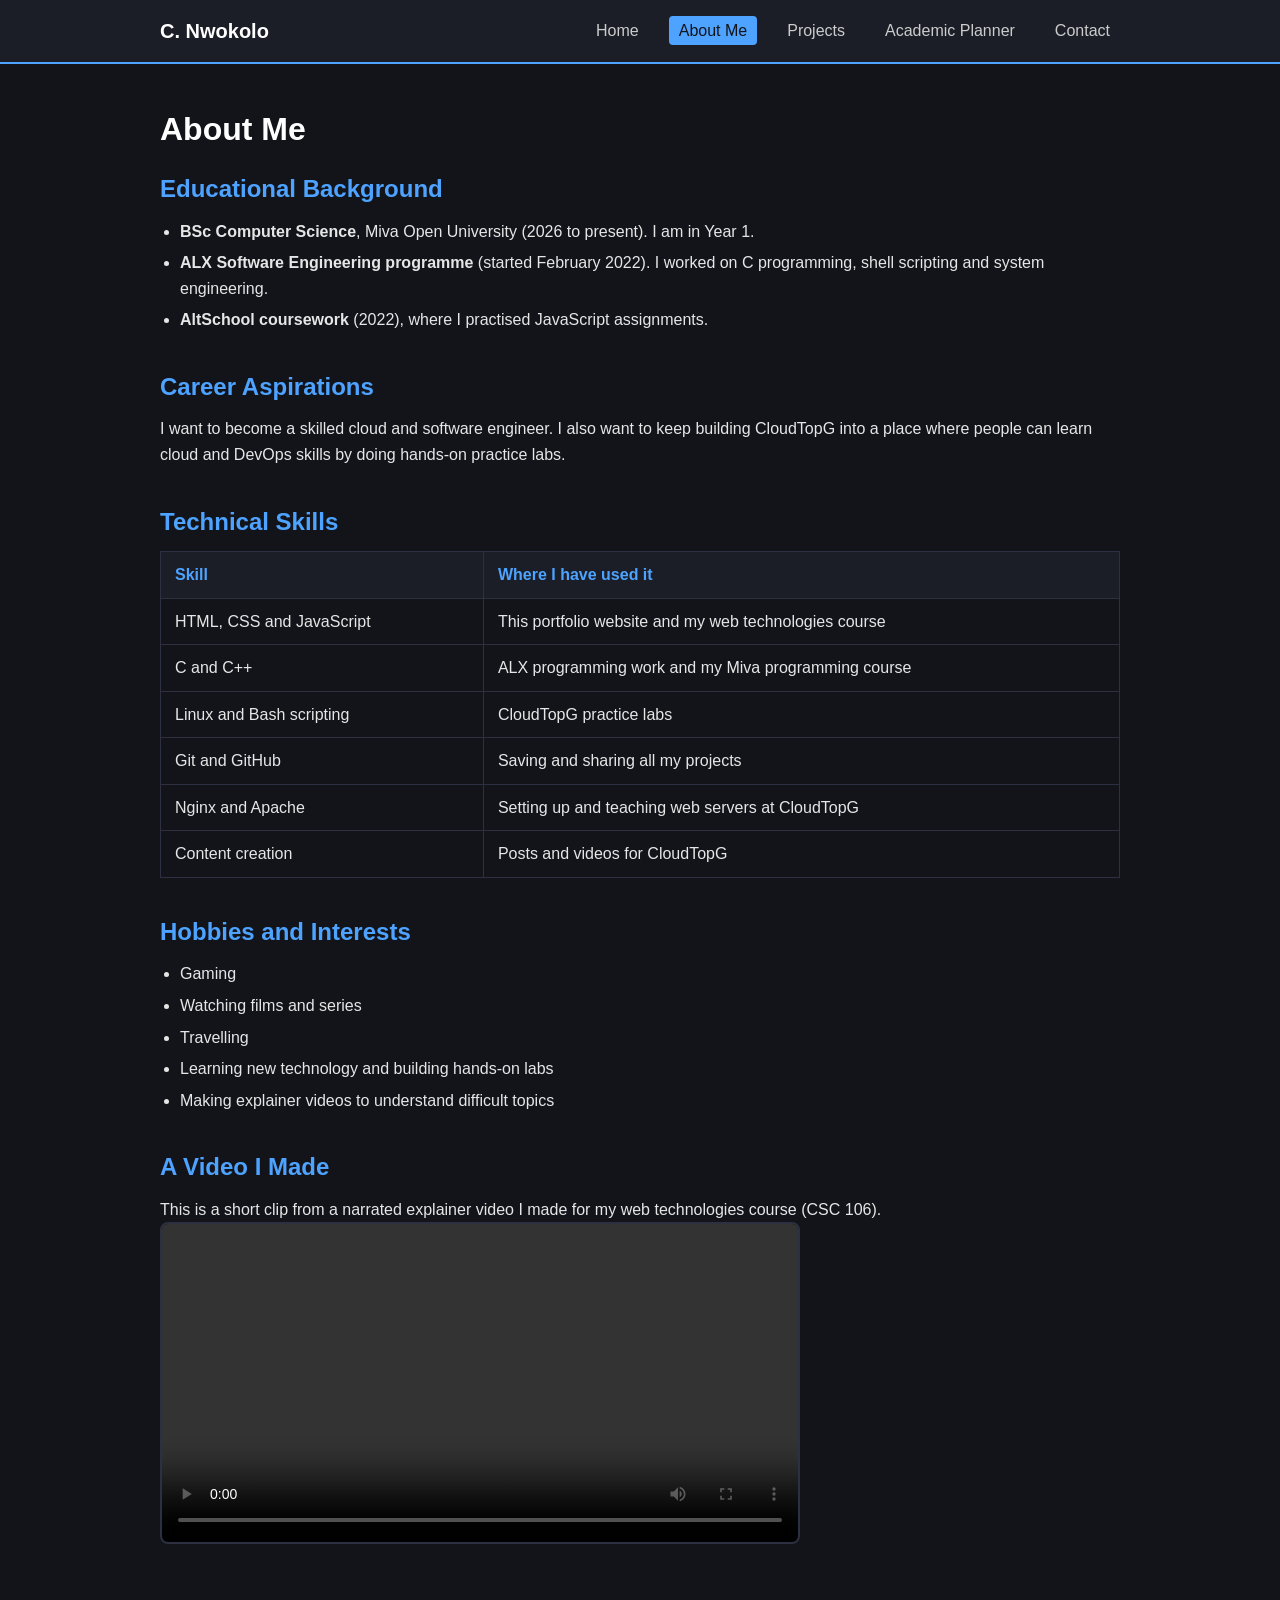
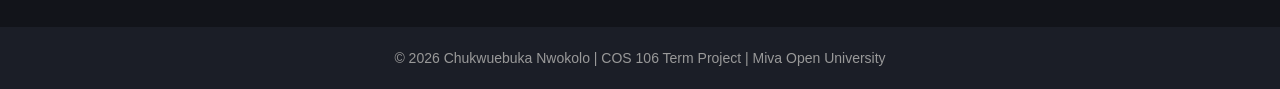
==== about.html @ ceeeebfd "Add student portfolio website (COS 106 term project)" ====
<!DOCTYPE html>
<html lang="en">
<head>
    <meta charset="UTF-8">
    <meta name="viewport" content="width=device-width, initial-scale=1.0">
    <title>About Me | Chukwuebuka Nwokolo</title>
    <link rel="stylesheet" href="style.css">
</head>
<body>

    <header>
        <nav>
            <a href="index.html" class="logo">C. Nwokolo</a>
            <ul>
                <li><a href="index.html">Home</a></li>
                <li><a href="about.html" class="active">About Me</a></li>
                <li><a href="projects.html">Projects</a></li>
                <li><a href="planner.html">Academic Planner</a></li>
                <li><a href="contact.html">Contact</a></li>
            </ul>
        </nav>
    </header>

    <main>
        <h1>About Me</h1>

        <section>
            <h2>Educational Background</h2>
            <ul>
                <li><strong>BSc Computer Science</strong>, Miva Open University (2026 to present). I am in Year 1.</li>
                <li><strong>ALX Software Engineering programme</strong> (started February 2022). I worked on C programming, shell scripting and system engineering.</li>
                <li><strong>AltSchool coursework</strong> (2022), where I practised JavaScript assignments.</li>
            </ul>
        </section>

        <section>
            <h2>Career Aspirations</h2>
            <p>
                I want to become a skilled cloud and software engineer. I also want to keep building
                CloudTopG into a place where people can learn cloud and DevOps skills by doing hands-on
                practice labs.
            </p>
        </section>

        <section>
            <h2>Technical Skills</h2>
            <table>
                <thead>
                    <tr>
                        <th>Skill</th>
                        <th>Where I have used it</th>
                    </tr>
                </thead>
                <tbody>
                    <tr>
                        <td>HTML, CSS and JavaScript</td>
                        <td>This portfolio website and my web technologies course</td>
                    </tr>
                    <tr>
                        <td>C and C++</td>
                        <td>ALX programming work and my Miva programming course</td>
                    </tr>
                    <tr>
                        <td>Linux and Bash scripting</td>
                        <td>CloudTopG practice labs</td>
                    </tr>
                    <tr>
                        <td>Git and GitHub</td>
                        <td>Saving and sharing all my projects</td>
                    </tr>
                    <tr>
                        <td>Nginx and Apache</td>
                        <td>Setting up and teaching web servers at CloudTopG</td>
                    </tr>
                    <tr>
                        <td>Content creation</td>
                        <td>Posts and videos for CloudTopG</td>
                    </tr>
                </tbody>
            </table>
        </section>

        <section>
            <h2>Hobbies and Interests</h2>
            <ul>
                <li>Gaming</li>
                <li>Watching films and series</li>
                <li>Travelling</li>
                <li>Learning new technology and building hands-on labs</li>
                <li>Making explainer videos to understand difficult topics</li>
            </ul>
        </section>

        <section>
            <h2>A Video I Made</h2>
            <p>This is a short clip from a narrated explainer video I made for my web technologies course (CSC 106).</p>
            <video controls width="640" class="video">
                <source src="media/explainer-clip.mp4" type="video/mp4">
                Your browser does not support the video tag.
            </video>
        </section>
    </main>

    <footer>
        <p>&copy; 2026 Chukwuebuka Nwokolo | COS 106 Term Project | Miva Open University</p>
    </footer>

</body>
</html>
---- style.css ----
/* Dark theme for my portfolio website */

/* Reset some default browser spacing */
* {
    margin: 0;
    padding: 0;
    box-sizing: border-box;
}

body {
    font-family: Arial, Helvetica, sans-serif;
    background-color: #12141a;
    color: #e6e6e6;
    line-height: 1.6;
}

a {
    color: #4da3ff;
    text-decoration: none;
}

/* ---------- Navigation ---------- */
header {
    background-color: #1b1e27;
    border-bottom: 2px solid #4da3ff;
}

nav {
    max-width: 1000px;
    margin: 0 auto;
    padding: 15px 20px;
    display: flex;
    justify-content: space-between;
    align-items: center;
}

.logo {
    font-size: 20px;
    font-weight: bold;
    color: #ffffff;
}

nav ul {
    list-style: none;
    display: flex;
    gap: 20px;
}

nav ul a {
    color: #cccccc;
    padding: 6px 10px;
    border-radius: 4px;
    transition: background-color 0.3s, color 0.3s;
}

nav ul a:hover,
nav ul a.active {
    background-color: #4da3ff;
    color: #12141a;
}

/* ---------- Main content ---------- */
main {
    max-width: 1000px;
    margin: 0 auto;
    padding: 40px 20px;
}

.hero {
    display: flex;
    align-items: center;
    gap: 40px;
    margin-bottom: 50px;
}

.photo {
    width: 220px;
    height: 220px;
    border-radius: 50%;
    border: 4px solid #4da3ff;
    object-fit: cover;
}

.hero-text h1 {
    font-size: 36px;
    margin-bottom: 10px;
}

.welcome {
    color: #4da3ff;
    font-size: 18px;
    margin-bottom: 15px;
}

.button {
    display: inline-block;
    margin-top: 20px;
    padding: 10px 22px;
    background-color: #4da3ff;
    color: #12141a;
    font-weight: bold;
    border-radius: 5px;
    transition: transform 0.3s, background-color 0.3s;
}

.button:hover {
    background-color: #7bbcff;
    transform: translateY(-3px);
}

/* ---------- Cards ---------- */
.cards {
    display: flex;
    gap: 20px;
}

.card {
    flex: 1;
    background-color: #1b1e27;
    padding: 20px;
    border-radius: 8px;
    border: 1px solid #2c3040;
    transition: transform 0.3s, border-color 0.3s;
}

.card:hover {
    transform: translateY(-5px);
    border-color: #4da3ff;
}

.card h2 {
    margin-bottom: 8px;
    font-size: 20px;
}

.card p {
    margin-bottom: 10px;
}

/* ---------- Inner pages (About, Projects, Planner, Contact) ---------- */
main h1 {
    font-size: 32px;
    margin-bottom: 15px;
    color: #ffffff;
}

main h2 {
    margin-bottom: 10px;
    color: #4da3ff;
}

main section {
    margin-bottom: 35px;
}

main ul {
    margin-left: 20px;
}

main li {
    margin-bottom: 6px;
}

.intro {
    margin-bottom: 25px;
    color: #bbbbbb;
}

/* Table */
table {
    width: 100%;
    border-collapse: collapse;
}

th,
td {
    padding: 10px 14px;
    text-align: left;
    border: 1px solid #2c3040;
}

th {
    background-color: #1b1e27;
    color: #4da3ff;
}

tr:hover td {
    background-color: #181b23;
}

/* Video */
.video {
    max-width: 100%;
    border-radius: 8px;
    border: 2px solid #2c3040;
}

/* Projects */
.projects {
    display: flex;
    gap: 20px;
}

.project {
    flex: 1;
    background-color: #1b1e27;
    padding: 15px;
    border-radius: 8px;
    border: 1px solid #2c3040;
    transition: transform 0.3s, border-color 0.3s;
}

.project:hover {
    transform: translateY(-5px);
    border-color: #4da3ff;
}

.project img {
    width: 100%;
    border-radius: 6px;
    margin-bottom: 12px;
}

.project h2 {
    font-size: 20px;
}

.project p {
    margin-bottom: 8px;
}

/* Academic Planner */
.planner-form {
    display: flex;
    gap: 10px;
    margin-bottom: 10px;
}

.planner-form input {
    flex: 1;
}

input[type="text"],
textarea {
    padding: 10px;
    background-color: #1b1e27;
    color: #e6e6e6;
    border: 1px solid #2c3040;
    border-radius: 5px;
    font-size: 16px;
    font-family: Arial, Helvetica, sans-serif;
}

input[type="text"]:focus,
textarea:focus {
    outline: none;
    border-color: #4da3ff;
}

button {
    padding: 10px 18px;
    background-color: #4da3ff;
    color: #12141a;
    border: none;
    border-radius: 5px;
    font-size: 16px;
    font-weight: bold;
    cursor: pointer;
    transition: background-color 0.3s;
}

button:hover {
    background-color: #7bbcff;
}

#message {
    color: #ff6b6b;
    min-height: 24px;
}

#counter {
    color: #bbbbbb;
    margin-bottom: 15px;
}

#taskList {
    list-style: none;
    margin-left: 0;
}

#taskList li {
    display: flex;
    align-items: center;
    gap: 12px;
    background-color: #1b1e27;
    padding: 12px 15px;
    margin-bottom: 8px;
    border-radius: 6px;
    border: 1px solid #2c3040;
}

#taskList span {
    flex: 1;
}

#taskList .done {
    text-decoration: line-through;
    color: #777777;
}

#taskList button.delete {
    background-color: #ff6b6b;
    padding: 6px 12px;
    font-size: 14px;
}

#taskList button.delete:hover {
    background-color: #ff8f8f;
}

#clearButton {
    margin-top: 10px;
    background-color: #2c3040;
    color: #e6e6e6;
}

#clearButton:hover {
    background-color: #3a4054;
}

#clearAllButton {
    margin-top: 10px;
    margin-left: 10px;
    background-color: #ff6b6b;
}

#clearAllButton:hover {
    background-color: #ff8f8f;
}

/* Contact form */
.contact-form {
    display: flex;
    flex-direction: column;
    max-width: 500px;
}

.contact-form label {
    margin-top: 15px;
    margin-bottom: 5px;
    font-weight: bold;
}

.error {
    color: #ff6b6b;
    font-size: 14px;
    min-height: 20px;
}

.contact-form button {
    margin-top: 20px;
    align-self: flex-start;
}

#successMessage {
    margin-top: 15px;
    color: #5fd38d;
}

.note {
    margin-top: 25px;
    color: #888888;
    font-size: 14px;
}

/* ---------- Footer ---------- */
footer {
    text-align: center;
    padding: 20px;
    background-color: #1b1e27;
    color: #999999;
    font-size: 14px;
}

/* ---------- Phones and small screens ---------- */
@media (max-width: 700px) {
    nav {
        flex-direction: column;
        gap: 10px;
    }

    nav ul {
        flex-wrap: wrap;
        justify-content: center;
        gap: 8px;
    }

    .hero {
        flex-direction: column;
        text-align: center;
    }

    .cards,
    .projects {
        flex-direction: column;
    }

    .planner-form {
        flex-direction: column;
    }
}
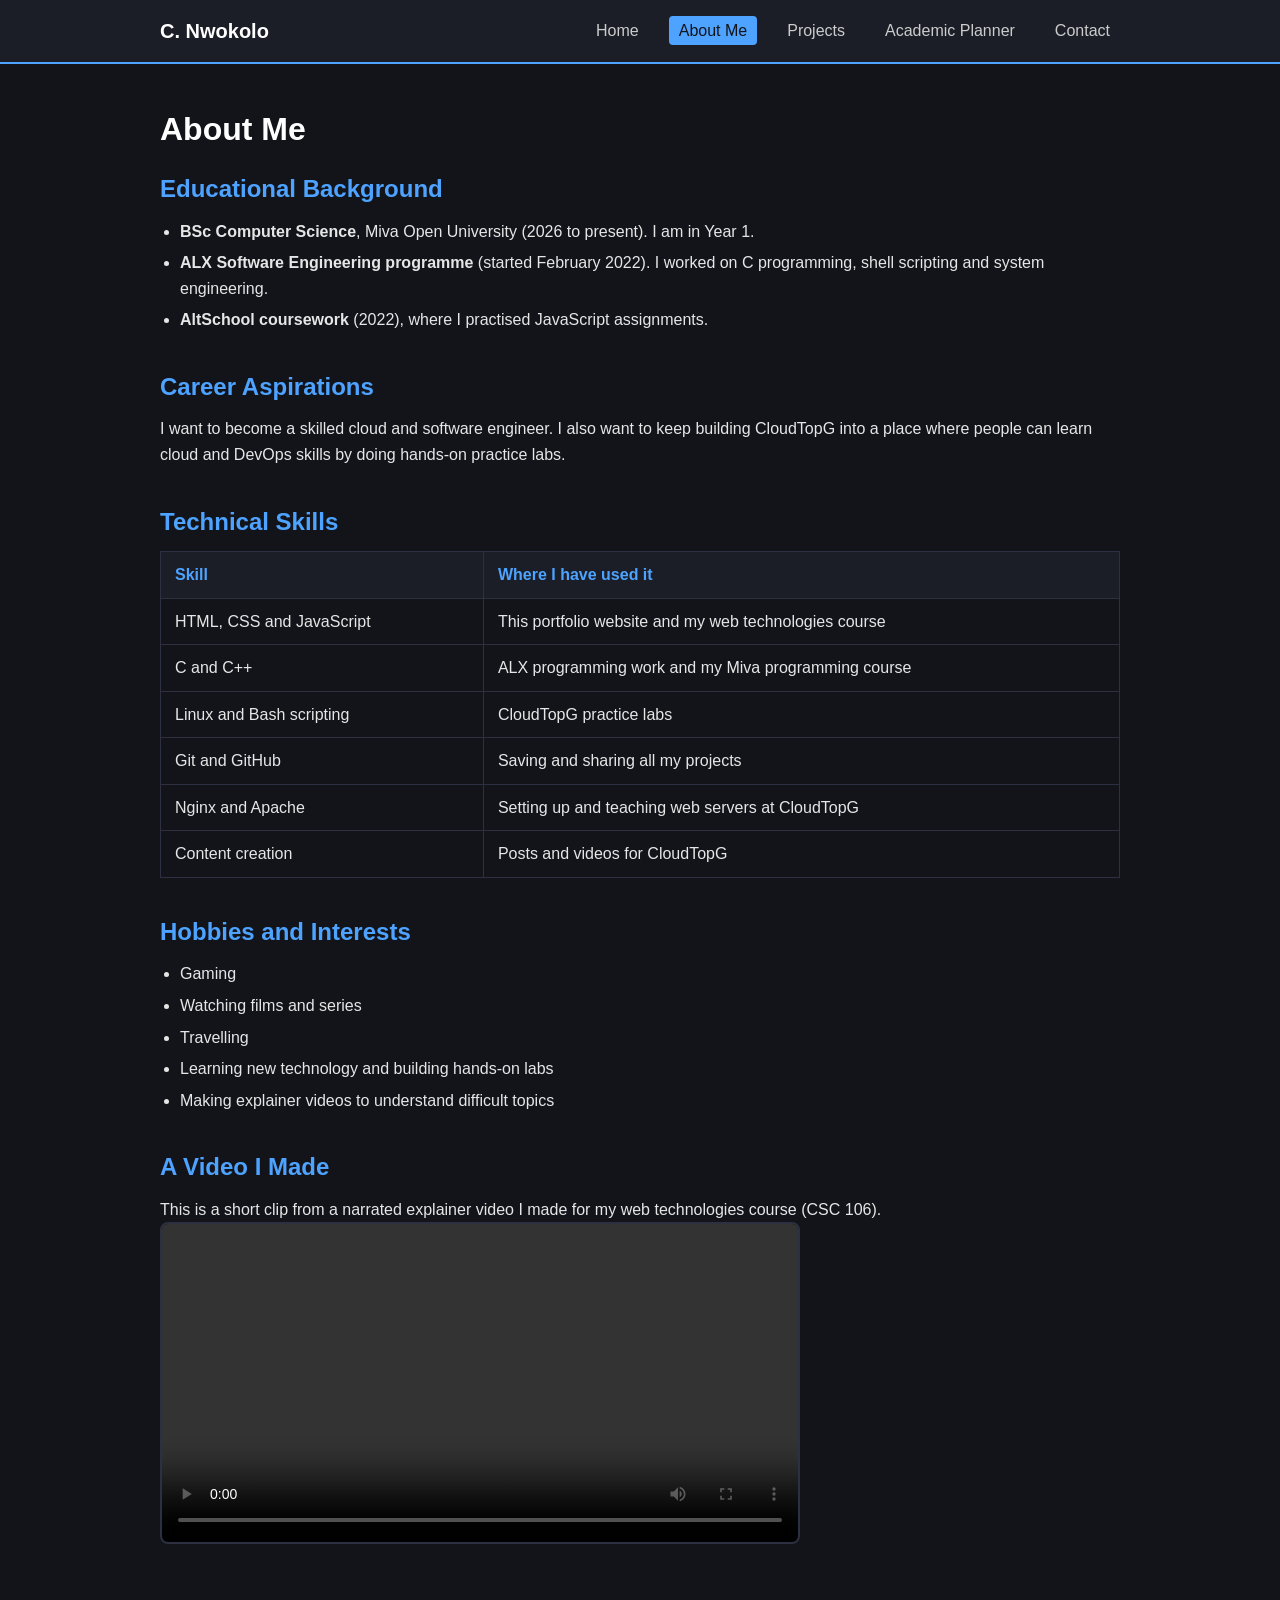
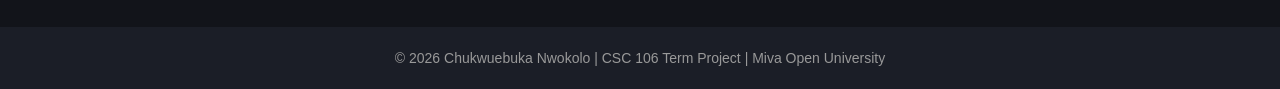
==== commit eeb2fde3: "Use the official course code CSC 106 in the footers and README" ====
--- a/about.html
+++ b/about.html
@@ -102,7 +102,7 @@
     </main>
 
     <footer>
-        <p>&copy; 2026 Chukwuebuka Nwokolo | COS 106 Term Project | Miva Open University</p>
+        <p>&copy; 2026 Chukwuebuka Nwokolo | CSC 106 Term Project | Miva Open University</p>
     </footer>
 
 </body>
